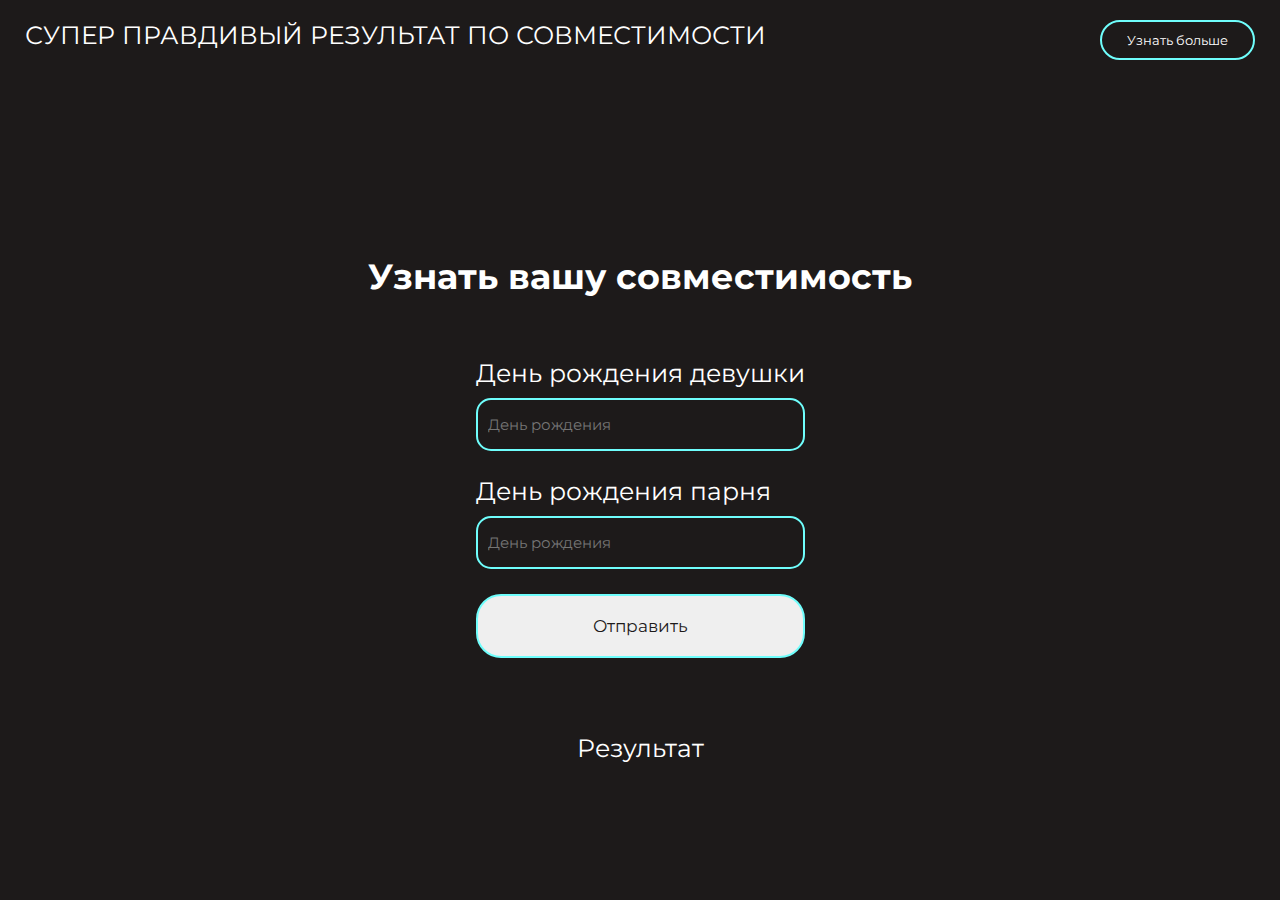
==== index.html @ 0171f6ca "Update and rename main.html to index.html" ====
<!DOCTYPE html>
<html lang="en">
<head>
    <meta charset="UTF-8">
    <meta name="viewport" content="width=device-width, initial-scale=1.0">
    <title>Совместимость</title>
    <link rel="stylesheet" href="./styles/main.css">
    <link rel="preconnect" href="https://fonts.googleapis.com">
    <link rel="preconnect" href="https://fonts.gstatic.com" crossorigin>
    <link href="https://fonts.googleapis.com/css2?family=Montserrat:ital,wght@0,100..900;1,100..900&display=swap" rel="stylesheet">
    <script type="text/javascript" src="/js/jquery-3.7.1.min.js"></script>
    <script type="text/javascript" src="/js/jquery.maskedinput.js"></script>
    <script src="/js/main_script.js" defer></script>

</head>
<body>
    <header class="header">
        <p class="name">СУПЕР ПРАВДИВЫЙ РЕЗУЛЬТАТ ПО СОВМЕСТИМОСТИ</p>
        <button>Узнать больше</button>
    </header>
    <section class="main-section">
        <h1>Узнать вашу совместимость</h1>
        <form class="form"> 
            <div class="form-div">
                <label>День рождения девушки</label>
                <input class="mask-phone input-first" type="text" name="first-dr" id="first-dr" placeholder="День рождения">
            </div>
            <div class="form-div">
                <label>День рождения парня</label>
                <input class="mask-phone input-second" type="text" name="second-dr" id="second-dr" placeholder="День рождения">
            </div>
            <button class="send" id="send" type="button">Отправить</button>
        </form>
    </section>
    <section class="result">
        <p>Результат</з>
        <p class="check"></p>
    </section>
</body>
</html>
---- styles/main.css ----
@import './header.css';
@import "./first.css";

* {
    margin: 0;
    padding: 0;
    box-sizing: border-box;
    font-family: "Montserrat", serif;
}

:root {
    --var-main-color: rgb(111,254,252);
    --var-second-color: rgb(29, 26, 26);
}

body {
    font-size: 25px;
    background-color: var(--var-second-color);
    color: white;
}
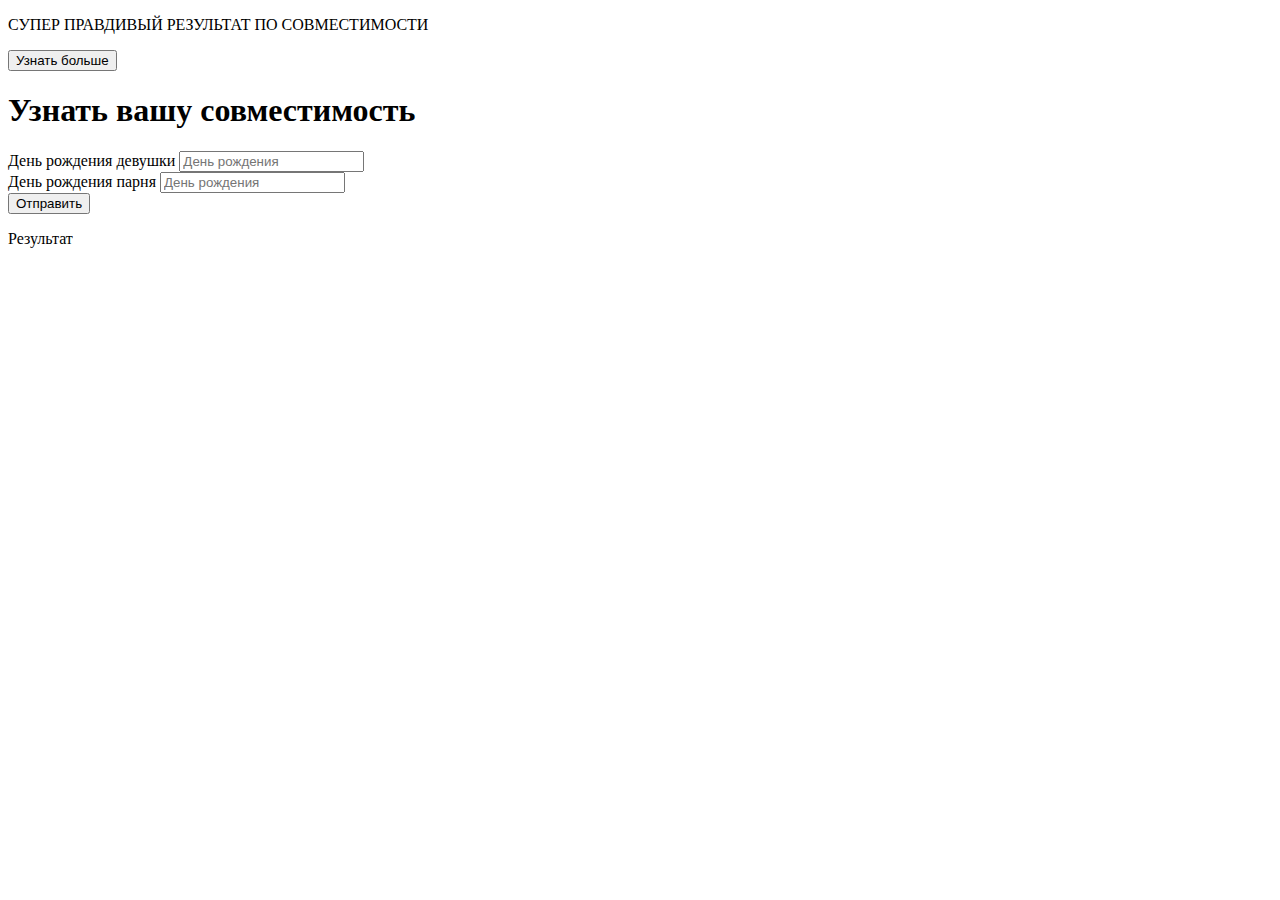
==== commit ed044581: "Update index.html" ====
--- a/index.html
+++ b/index.html
@@ -10,8 +10,7 @@
     <link href="https://fonts.googleapis.com/css2?family=Montserrat:ital,wght@0,100..900;1,100..900&display=swap" rel="stylesheet">
     <script type="text/javascript" src="/js/jquery-3.7.1.min.js"></script>
     <script type="text/javascript" src="/js/jquery.maskedinput.js"></script>
-    <script src="/js/main_script.js" defer></script>
-
+    <!-- <script src="/js/main_script.js" defer></script> -->
 </head>
 <body>
     <header class="header">
@@ -33,8 +32,39 @@
         </form>
     </section>
     <section class="result">
-        <p>Результат</з>
+        <p>Результат</p>
         <p class="check"></p>
     </section>
 </body>
+<script>
+    let first = document.querySelector(".input-first")
+            let second = document.querySelector(".input-second")
+            $(".mask-phone").mask("99.99.9999")
+            
+            let btn = document.getElementById("send")
+            
+            let result = ""
+            
+            btn.addEventListener("click", () => {
+                result += first.value + ","
+                result += second.value
+                readySecondPage(result)
+                result = ""
+            })
+            
+            function readySecondPage(valueInputs) {
+            
+                let text = document.querySelector(".check");
+            
+                if (valueInputs == "30.03.2007,17.08.2005") {
+                    text.innerHTML = "ВЫ САМАЯ ЛУЧШАЯ ПАРА!" 
+                } else if (valueInputs == "30.03.2007,16.08.2005") {
+                    text.innerHTML = "ВЫ САМАЯ ЛУЧШАЯ ПАРА!" 
+                } else if (valueInputs == "02.05.2006,12.08.2007") {
+                    text.innerHTML = "ВЫ САМАЯ ЛУЧШАЯ ПАРА!" 
+                } else {
+                    text.innerHTML = "хз хуйня" 
+                }
+            }
+</script>
 </html>
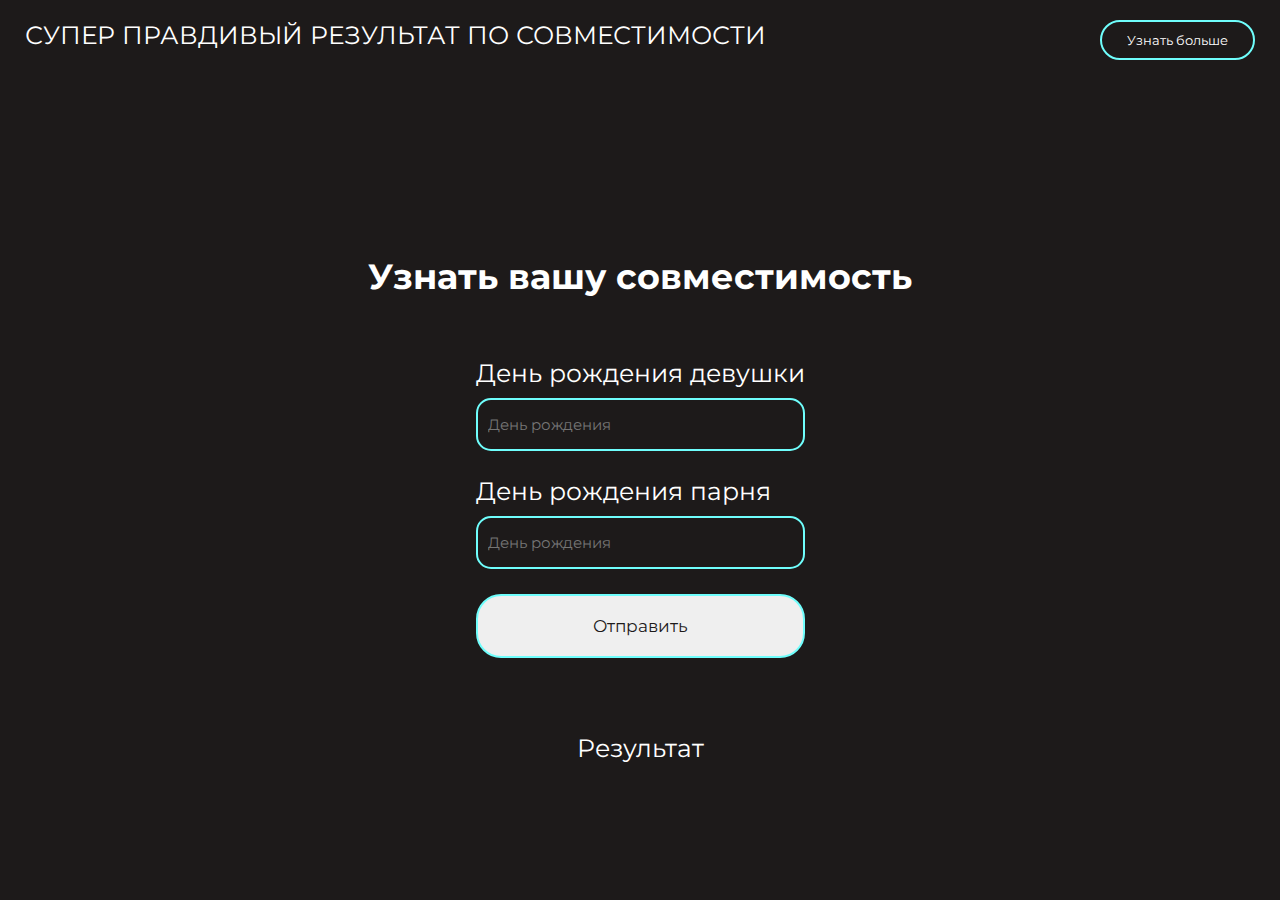
==== commit 422f8892: "Update index.html" ====
--- a/index.html
+++ b/index.html
@@ -4,13 +4,12 @@
     <meta charset="UTF-8">
     <meta name="viewport" content="width=device-width, initial-scale=1.0">
     <title>Совместимость</title>
-    <link rel="stylesheet" href="./styles/main.css">
+    <link rel="stylesheet" href="./main.css">
     <link rel="preconnect" href="https://fonts.googleapis.com">
     <link rel="preconnect" href="https://fonts.gstatic.com" crossorigin>
     <link href="https://fonts.googleapis.com/css2?family=Montserrat:ital,wght@0,100..900;1,100..900&display=swap" rel="stylesheet">
-    <script type="text/javascript" src="/js/jquery-3.7.1.min.js"></script>
-    <script type="text/javascript" src="/js/jquery.maskedinput.js"></script>
-    <!-- <script src="/js/main_script.js" defer></script> -->
+    <script type="text/javascript" src="./jquery-3.7.1.min.js"></script>
+    <script type="text/javascript" src="./jquery.maskedinput.js"></script>
 </head>
 <body>
     <header class="header">
--- a/main.css
+++ b/main.css
@@ -0,0 +1,20 @@
+@import './header.css';
+@import "./first.css";
+
+* {
+    margin: 0;
+    padding: 0;
+    box-sizing: border-box;
+    font-family: "Montserrat", serif;
+}
+
+:root {
+    --var-main-color: rgb(111,254,252);
+    --var-second-color: rgb(29, 26, 26);
+}
+
+body {
+    font-size: 25px;
+    background-color: var(--var-second-color);
+    color: white;
+}